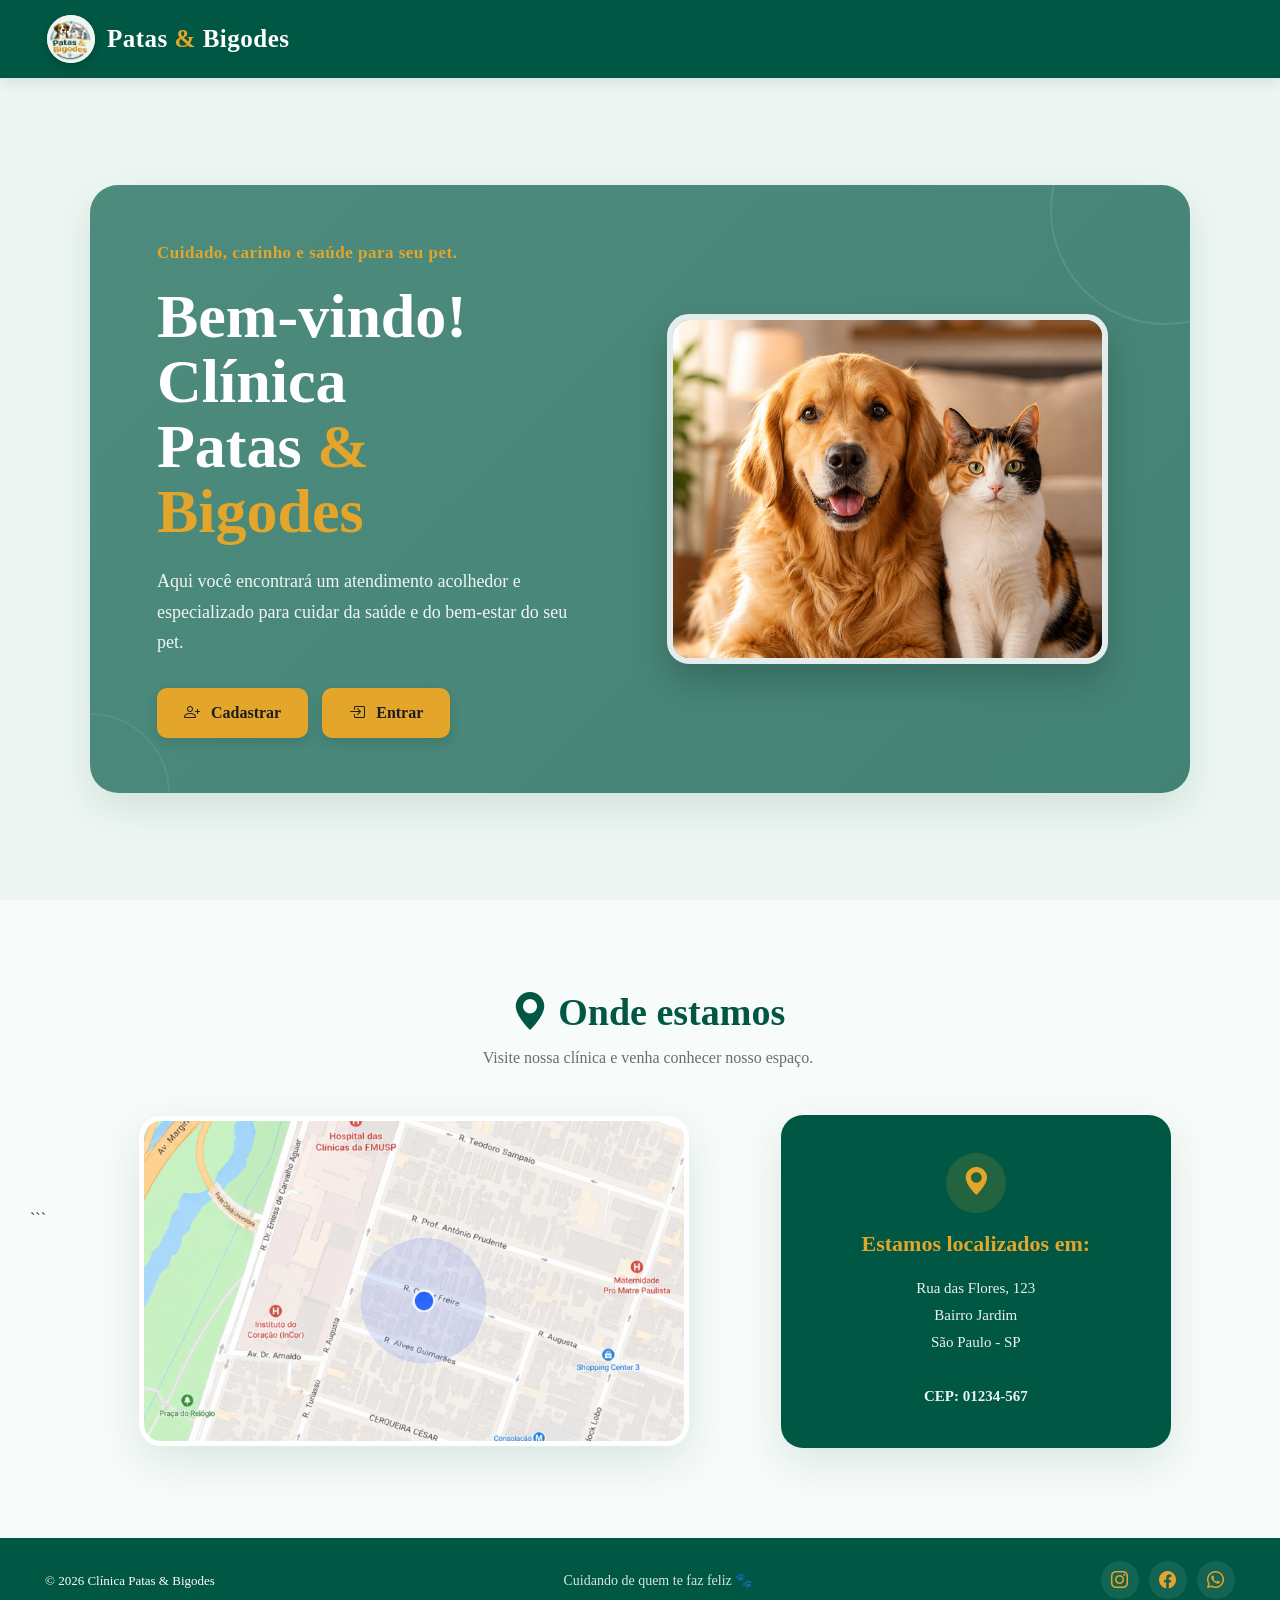
==== templates/index.html @ c42f15f4 "atualizacao" ====
<!DOCTYPE html>

<html lang="pt-BR">

<head>

<meta charset="UTF-8">
<meta name="viewport" content="width=device-width, initial-scale=1.0">

<meta name="description" content="Clínica Veterinária Patas & Bigodes">
<meta name="author" content="Nycole">
<meta name="keywords" content="veterinária, animais, pet, clínica veterinária">

<title>Clínica Patas & Bigodes</title>

<!-- Bootstrap -->
<link href="https://cdn.jsdelivr.net/npm/bootstrap@5.3.8/dist/css/bootstrap.min.css" rel="stylesheet">

<!-- Bootstrap Icons -->
<link rel="stylesheet"
      href="https://cdn.jsdelivr.net/npm/bootstrap-icons@1.13.1/font/bootstrap-icons.min.css">

<!-- Favicon -->
<link rel="icon" type="image/png" href="../static/img/favicon.png">

<style>

    :root {
        --verde-escuro: #005744;
        --verde: #4d8b7d;
        --verde-claro: #edf6f2;
        --verde-muito-claro: #f7fbf9;
        --amarelo: #e4a52b;
        --amarelo-hover: #c98d18;
        --branco: #ffffff;
        --texto: #26332f;
        --sombra: 0 15px 40px rgba(0, 87, 68, 0.12);
    }

    * {
        box-sizing: border-box;
    }

    html {
        scroll-behavior: smooth;
    }

    body {
        margin: 0;
        background-color: var(--verde-claro);
        color: var(--texto);
        font-family: Georgia, 'Times New Roman', serif;
    }


    /* =========================
       CABEÇALHO
    ========================= */

    header {
        background-color: var(--verde-escuro);
        height: 78px;
        box-shadow: 0 4px 15px rgba(0, 0, 0, 0.10);
        position: relative;
        z-index: 10;
    }

    .navbar {
        height: 100%;
        padding: 0 35px;
    }

    .navbar-brand {
        display: flex;
        align-items: center;
        gap: 12px;
        color: white;
        text-decoration: none;
        transition: 0.3s;
    }

    .navbar-brand:hover {
        color: white;
        transform: translateY(-1px);
    }

    .logo {
        width: 48px;
        height: 48px;
        background-color: white;
        border-radius: 50%;
        display: flex;
        align-items: center;
        justify-content: center;
        overflow: hidden;
        box-shadow: 0 4px 10px rgba(0, 0, 0, 0.15);
    }

    .logo img {
        width: 100%;
        height: 100%;
        object-fit: contain;
        border-radius: 50%;
    }

    .nome-logo {
        font-size: 25px;
        font-weight: bold;
        letter-spacing: 0.5px;
    }

    .nome-logo span {
        color: var(--amarelo);
    }


    /* =========================
       ÁREA PRINCIPAL
    ========================= */

    main {
        background-color: var(--verde-claro);
    }


    /* =========================
       SEÇÃO INICIAL
    ========================= */

    .inicio {
        min-height: calc(100vh - 78px);
        display: flex;
        align-items: center;
        justify-content: center;
        padding: 60px 30px;
    }

    .card-clinica {
        position: relative;
        overflow: hidden;
        background: linear-gradient(
            135deg,
            #4d8b7d 0%,
            #438375 100%
        );
        border: none;
        border-radius: 28px;
        width: 100%;
        max-width: 1100px;
        padding: 55px;
        color: white;
        box-shadow: var(--sombra);
    }

    /* detalhe decorativo */

    .card-clinica::before {
        content: "";
        position: absolute;
        width: 230px;
        height: 230px;
        border: 2px solid rgba(255, 255, 255, 0.10);
        border-radius: 50%;
        right: -90px;
        top: -90px;
    }

    .card-clinica::after {
        content: "";
        position: absolute;
        width: 160px;
        height: 160px;
        border: 2px solid rgba(255, 255, 255, 0.08);
        border-radius: 50%;
        left: -80px;
        bottom: -80px;
    }

    .conteudo {
        position: relative;
        z-index: 2;
        padding-right: 35px;
    }

    .tagline {
        display: inline-block;
        color: var(--amarelo);
        font-size: 17px;
        font-weight: bold;
        margin-bottom: 18px;
        letter-spacing: 0.5px;
    }

    .titulo {
        font-size: clamp(40px, 5vw, 62px);
        font-weight: bold;
        line-height: 1.05;
        margin-bottom: 22px;
        color: white;
    }

    .titulo span {
        color: var(--amarelo);
    }

    .descricao {
        max-width: 480px;
        font-size: 18px;
        line-height: 1.7;
        margin-bottom: 30px;
        color: rgba(255, 255, 255, 0.92);
    }


    /* =========================
       BOTÕES
    ========================= */

    .botoes {
        display: flex;
        gap: 14px;
        flex-wrap: wrap;
    }

    .btn-clinica {
        background-color: var(--amarelo);
        border: 2px solid var(--amarelo);
        color: #1d1d1d;
        font-family: Georgia, 'Times New Roman', serif;
        font-weight: bold;
        font-size: 16px;
        padding: 11px 25px;
        border-radius: 10px;
        transition: all 0.3s ease;
        box-shadow: 0 5px 12px rgba(0, 0, 0, 0.10);
    }

    .btn-clinica:hover {
        background-color: var(--amarelo-hover);
        border-color: var(--amarelo-hover);
        color: white;
        transform: translateY(-3px);
        box-shadow: 0 8px 18px rgba(0, 0, 0, 0.18);
    }

    .btn-clinica i {
        margin-right: 7px;
    }


    /* =========================
       IMAGEM DOS ANIMAIS
    ========================= */

    .animais {
        position: relative;
        z-index: 2;
        display: flex;
        justify-content: center;
        align-items: center;
        padding: 15px;
    }

    .animais img {
        width: 100%;
        max-width: 470px;
        height: 350px;
        object-fit: cover;
        border-radius: 22px;
        box-shadow: 0 18px 35px rgba(0, 0, 0, 0.20);
        border: 6px solid rgba(255, 255, 255, 0.85);
    }


    /* =========================
       LOCALIZAÇÃO
    ========================= */

    .localizacao {
        min-height: 620px;
        padding: 90px 30px;
        display: flex;
        align-items: center;
        background-color: var(--verde-muito-claro);
    }

    .localizacao .container {
        max-width: 1100px;
    }

    .titulo-localizacao {
        text-align: center;
        margin-bottom: 45px;
    }

    .titulo-localizacao h2 {
        color: var(--verde-escuro);
        font-size: 38px;
        font-weight: bold;
        margin-bottom: 10px;
    }

    .titulo-localizacao p {
        color: #63716c;
        font-size: 16px;
        margin: 0;
    }

    .mapa-container {
        width: 100%;
        max-width: 550px;
        margin: auto;
    }

    .mapa {
        width: 100%;
        height: 330px;
        object-fit: cover;
        border-radius: 22px;
        display: block;
        box-shadow: var(--sombra);
        border: 5px solid white;
    }


    /* =========================
       ENDEREÇO
    ========================= */

    .endereco {
        background-color: var(--verde-escuro);
        color: white;
        border-radius: 22px;
        padding: 38px 30px;
        max-width: 390px;
        margin: auto;
        text-align: center;
        box-shadow: var(--sombra);
    }

    .icone-localizacao {
        width: 60px;
        height: 60px;
        margin: 0 auto 18px;
        background-color: rgba(228, 165, 43, 0.15);
        border-radius: 50%;
        display: flex;
        align-items: center;
        justify-content: center;
        color: var(--amarelo);
        font-size: 28px;
    }

    .endereco h3 {
        color: var(--amarelo);
        font-size: 22px;
        margin-bottom: 18px;
        font-weight: bold;
    }

    .endereco p {
        font-size: 15px;
        line-height: 1.8;
        margin: 0;
        color: rgba(255, 255, 255, 0.92);
    }


    /* =========================
       RODAPÉ
    ========================= */

    footer {
        background-color: var(--verde-escuro);
        color: white;
        min-height: 85px;
        display: flex;
        align-items: center;
        justify-content: space-between;
        gap: 20px;
        padding: 20px 45px;
        font-size: 13px;
    }

    .rodape-centro {
        text-align: center;
        color: rgba(255, 255, 255, 0.85);
        font-size: 14px;
    }

    .contatos {
        display: flex;
        gap: 10px;
    }

    .contatos a {
        width: 38px;
        height: 38px;
        border-radius: 50%;
        display: flex;
        align-items: center;
        justify-content: center;
        color: var(--amarelo);
        background-color: rgba(255, 255, 255, 0.08);
        text-decoration: none;
        font-size: 17px;
        transition: 0.3s;
    }

    .contatos a:hover {
        background-color: var(--amarelo);
        color: var(--verde-escuro);
        transform: translateY(-3px);
    }


    /* =========================
       RESPONSIVIDADE
    ========================= */

    @media (max-width: 991px) {

        .inicio {
            min-height: auto;
            padding: 45px 20px;
        }

        .card-clinica {
            padding: 45px 35px;
        }

        .conteudo {
            padding-right: 0;
            margin-bottom: 35px;
        }

        .titulo {
            font-size: 48px;
        }

        .animais img {
            max-width: 100%;
            height: 320px;
        }

    }


    @media (max-width: 768px) {

        header {
<<<<<<< HEAD
            height: 70px;
=======
            background-color: var(--verde-escuro);
            height: 80px;
>>>>>>> c93b42d5b05c933442135269c9aecee0e7fc99ad
        }

        .navbar {
            padding: 0 18px;
        }

        .logo {
            width: 42px;
            height: 42px;
        }

        .nome-logo {
            font-size: 21px;
        }

        .inicio {
            padding: 30px 15px;
        }

        .card-clinica {
            padding: 35px 22px;
            border-radius: 22px;
        }

        .conteudo {
            text-align: center;
        }

        .tagline {
            font-size: 15px;
        }

        .titulo {
            font-size: 40px;
        }

        .descricao {
            font-size: 16px;
            margin-left: auto;
            margin-right: auto;
        }

        .botoes {
            justify-content: center;
        }

        .animais {
            padding: 5px;
        }

        .animais img {
            height: 250px;
            border-width: 4px;
        }

        .localizacao {
            padding: 65px 20px;
        }

        .titulo-localizacao h2 {
            font-size: 30px;
        }

        .mapa {
            height: 260px;
        }

        .endereco {
            margin-top: 30px;
        }

        footer {
            flex-direction: column;
            text-align: center;
            padding: 25px 15px;
        }

    }

</style>

</head>

<body>

<!-- =========================
     CABEÇALHO
========================= -->

<header>

<nav class="navbar">

    <div class="container-fluid">

        <a class="navbar-brand" href="#inicio">

            <div class="logo">

                <img
                    src="../static/img/logo.png"
                    alt="Logo Patas & Bigodes">

            </div>

            <div class="nome-logo">

                Patas <span>&</span> Bigodes

            </div>

        </a>

    </div>

</nav>

</header>

<main>

<!-- =========================
     INÍCIO
========================= -->

<section class="inicio" id="inicio">

<div class="card-clinica">

    <div class="container-fluid">

        <div class="row align-items-center">


            <!-- CONTEÚDO -->

            <div class="col-lg-6 col-md-6">

                <div class="conteudo">

                    <p class="tagline">

                        Cuidado, carinho e saúde para seu pet.

                    </p>


                    <h1 class="titulo">

                        Bem-vindo!<br>
                        Clínica<br>
                        Patas <span>&amp;</span><br>
                        <span>Bigodes</span>

                    </h1>


                    <p class="descricao">

                        Aqui você encontrará um atendimento
                        acolhedor e especializado para cuidar
                        da saúde e do bem-estar do seu pet.

                    </p>


                    <div class="botoes">

                        <a href="cadastro.html" class="btn btn-clinica">

                            <i class="bi bi-person-plus"></i>

                            Cadastrar

                        </a>


                        <a href="login.html" class="btn btn-clinica">

                            <i class="bi bi-box-arrow-in-right"></i>

                            Entrar

                        </a>

                    </div>

                </div>

            </div>



            <!-- IMAGEM -->

            <div class="col-lg-6 col-md-6">

                <div class="animais">

                    <img
                        src="../static/img/caes_gatos.jpg"
                        alt="Cachorro e gato da Clínica Patas & Bigodes">

                </div>

            </div>


        </div>

    </div>

</div>

</section>

<!-- =========================
     LOCALIZAÇÃO
========================= -->

<section class="localizacao" id="contato">

```
<div class="container">


    <div class="titulo-localizacao">

        <h2>

            <i class="bi bi-geo-alt-fill"></i>

            Onde estamos

        </h2>

        <p>

            Visite nossa clínica e venha conhecer nosso espaço.

        </p>

    </div>



    <div class="row align-items-center g-5">


        <!-- MAPA -->

        <div class="col-md-7">

            <div class="mapa-container">

                <img
                    src="../static/img/mapa.png"
                    alt="Localização da Clínica Patas & Bigodes"
                    class="mapa">

            </div>

        </div>



        <!-- ENDEREÇO -->

        <div class="col-md-5">

            <div class="endereco">


                <div class="icone-localizacao">

                    <i class="bi bi-geo-alt-fill"></i>

                </div>


                <h3>

                    Estamos localizados em:

                </h3>


                <p>

                    Rua das Flores, 123
                    <br>

                    Bairro Jardim
                    <br>

                    São Paulo - SP

                    <br><br>

                    <strong>CEP: 01234-567</strong>

                </p>

            </div>

        </div>


    </div>

</div>

</section>

</main>

<!-- =========================
     RODAPÉ
========================= -->

<footer>

<div>

    © 2026 Clínica Patas & Bigodes

</div>


<div class="rodape-centro">

    Cuidando de quem te faz feliz 🐾

</div>


<div class="contatos">

    <a href="#" aria-label="Instagram">

        <i class="bi bi-instagram"></i>

    </a>


    <a href="#" aria-label="Facebook">

        <i class="bi bi-facebook"></i>

    </a>


    <a href="#" aria-label="WhatsApp">

        <i class="bi bi-whatsapp"></i>

    </a>

</div>

</footer>

<!-- Bootstrap JS -->

<script src="https://cdn.jsdelivr.net/npm/bootstrap@5.3.8/dist/js/bootstrap.bundle.min.js"></script>

</body>

</html>
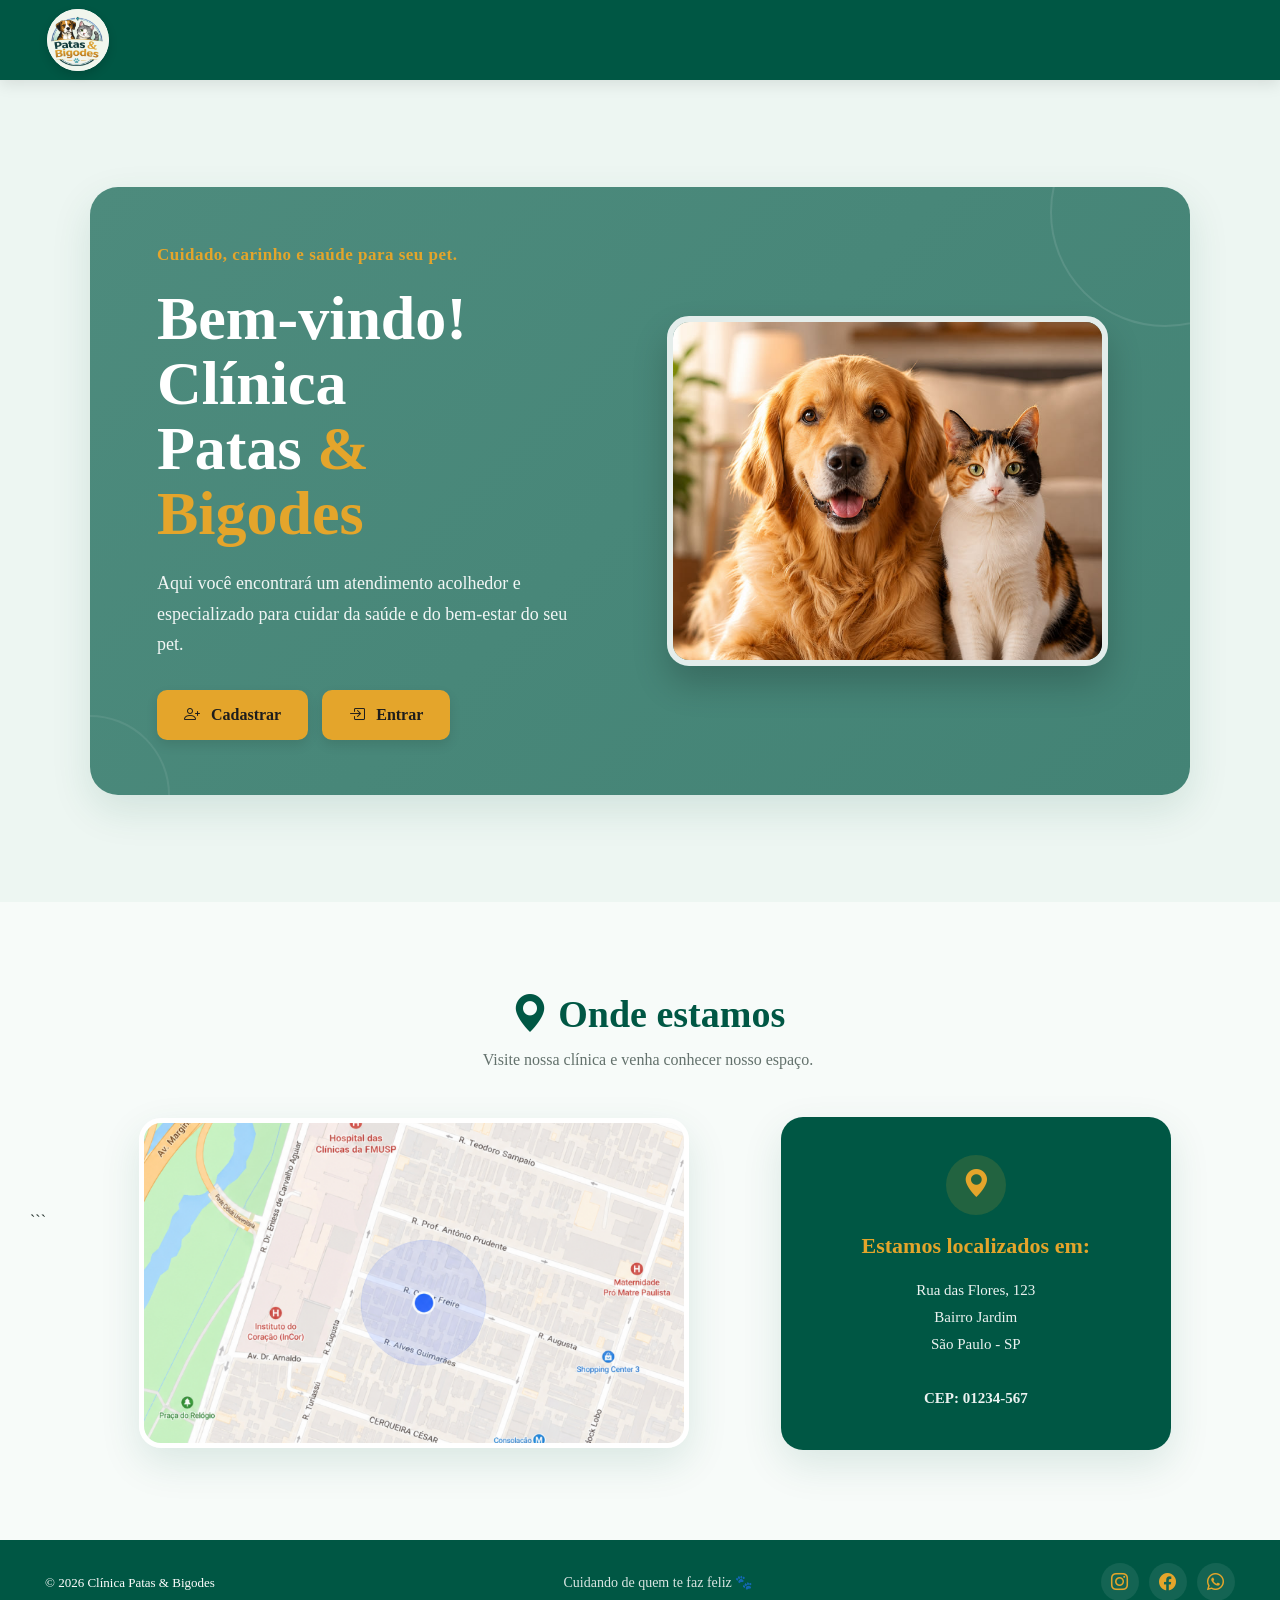
==== commit 357389ce: "logo" ====
--- a/templates/index.html
+++ b/templates/index.html
@@ -59,7 +59,7 @@
 
     header {
         background-color: var(--verde-escuro);
-        height: 78px;
+        height: 80px;
         box-shadow: 0 4px 15px rgba(0, 0, 0, 0.10);
         position: relative;
         z-index: 10;
@@ -85,8 +85,8 @@
     }
 
     .logo {
-        width: 48px;
-        height: 48px;
+        width: 62px;
+        height: 62px;
         background-color: white;
         border-radius: 50%;
         display: flex;
@@ -449,12 +449,8 @@
     @media (max-width: 768px) {
 
         header {
-<<<<<<< HEAD
-            height: 70px;
-=======
             background-color: var(--verde-escuro);
-            height: 80px;
->>>>>>> c93b42d5b05c933442135269c9aecee0e7fc99ad
+            height: 80px
         }
 
         .navbar {
@@ -550,7 +546,7 @@
 
     <div class="container-fluid">
 
-        <a class="navbar-brand" href="#inicio">
+       
 
             <div class="logo">
 
@@ -560,13 +556,7 @@
 
             </div>
 
-            <div class="nome-logo">
-
-                Patas <span>&</span> Bigodes
-
             </div>
-
-        </a>
 
     </div>
 
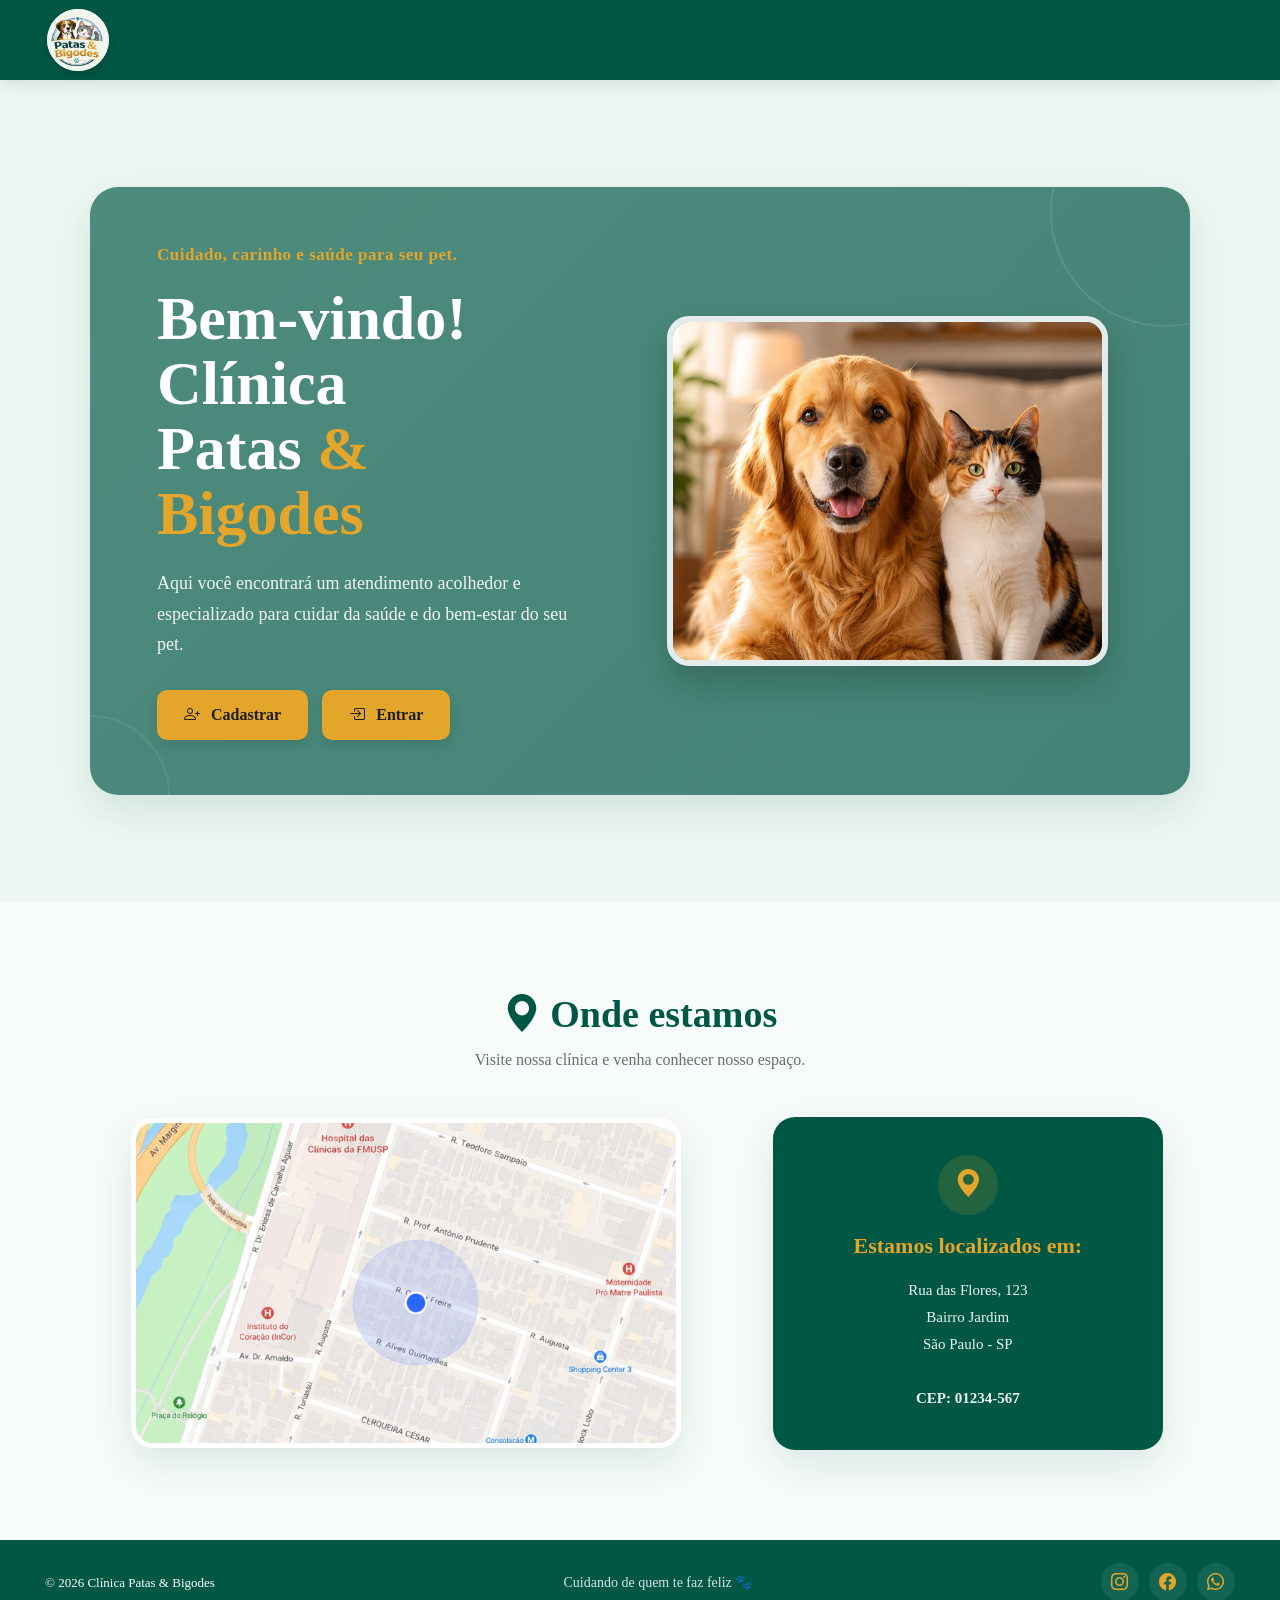
==== commit cbd9e25b: "login" ====
--- a/templates/index.html
+++ b/templates/index.html
@@ -451,6 +451,7 @@
         header {
             background-color: var(--verde-escuro);
             height: 80px
+
         }
 
         .navbar {
@@ -667,7 +668,6 @@
 
 <section class="localizacao" id="contato">
 
-```
 <div class="container">
 
 
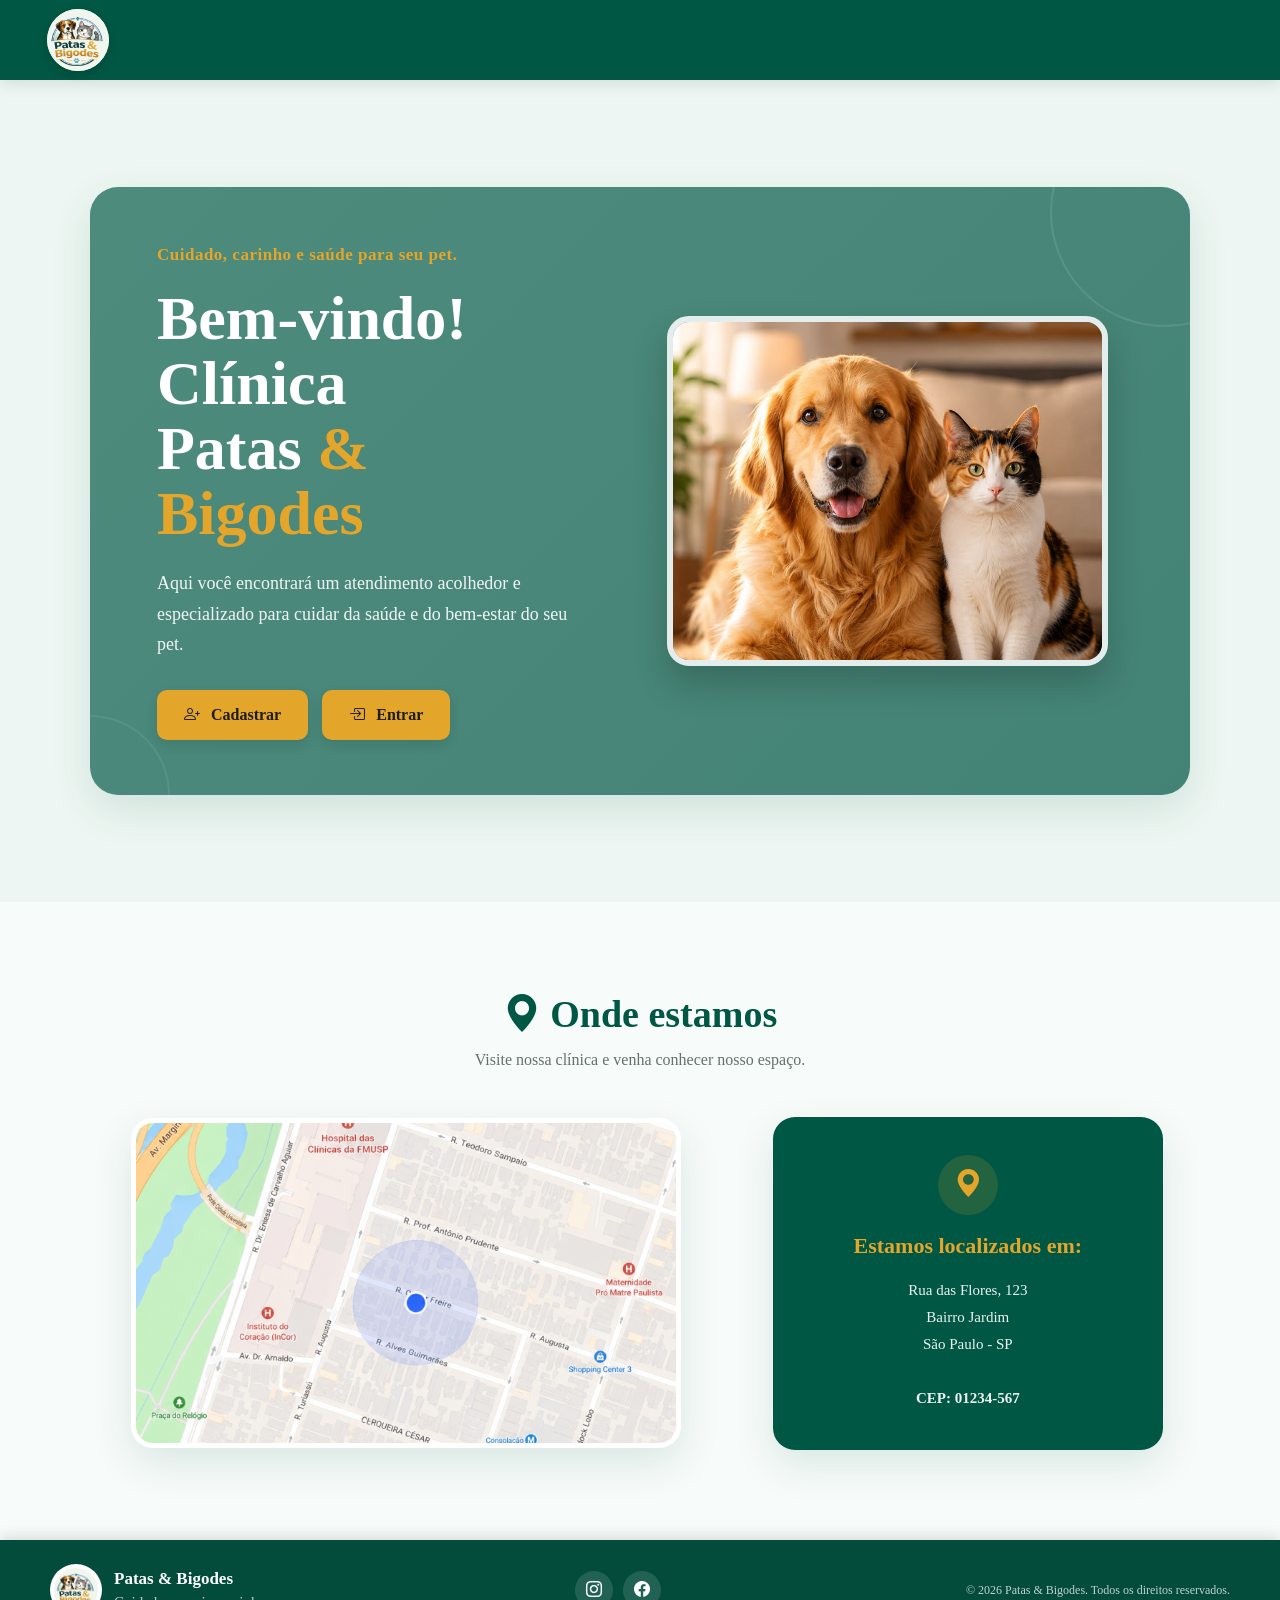
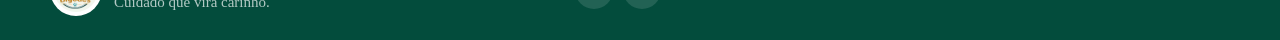
==== commit 095e0a0b: "arrumando" ====
--- a/templates/index.html
+++ b/templates/index.html
@@ -4,632 +4,729 @@
 
 <head>
 
-<meta charset="UTF-8">
-<meta name="viewport" content="width=device-width, initial-scale=1.0">
-
-<meta name="description" content="Clínica Veterinária Patas & Bigodes">
-<meta name="author" content="Nycole">
-<meta name="keywords" content="veterinária, animais, pet, clínica veterinária">
-
-<title>Clínica Patas & Bigodes</title>
-
-<!-- Bootstrap -->
-<link href="https://cdn.jsdelivr.net/npm/bootstrap@5.3.8/dist/css/bootstrap.min.css" rel="stylesheet">
-
-<!-- Bootstrap Icons -->
-<link rel="stylesheet"
-      href="https://cdn.jsdelivr.net/npm/bootstrap-icons@1.13.1/font/bootstrap-icons.min.css">
-
-<!-- Favicon -->
-<link rel="icon" type="image/png" href="../static/img/favicon.png">
-
-<style>
-
-    :root {
-        --verde-escuro: #005744;
-        --verde: #4d8b7d;
-        --verde-claro: #edf6f2;
-        --verde-muito-claro: #f7fbf9;
-        --amarelo: #e4a52b;
-        --amarelo-hover: #c98d18;
-        --branco: #ffffff;
-        --texto: #26332f;
-        --sombra: 0 15px 40px rgba(0, 87, 68, 0.12);
-    }
-
-    * {
-        box-sizing: border-box;
-    }
-
-    html {
-        scroll-behavior: smooth;
-    }
-
-    body {
-        margin: 0;
-        background-color: var(--verde-claro);
-        color: var(--texto);
-        font-family: Georgia, 'Times New Roman', serif;
-    }
-
-
-    /* =========================
+    <meta charset="UTF-8">
+    <meta name="viewport" content="width=device-width, initial-scale=1.0">
+
+    <meta name="description" content="Clínica Veterinária Patas & Bigodes">
+    <meta name="author" content="Nycole">
+    <meta name="keywords" content="veterinária, animais, pet, clínica veterinária">
+
+    <title>Clínica Patas & Bigodes</title>
+
+    <!-- Bootstrap -->
+    <link href="https://cdn.jsdelivr.net/npm/bootstrap@5.3.8/dist/css/bootstrap.min.css" rel="stylesheet">
+
+    <!-- Bootstrap Icons -->
+    <link rel="stylesheet" href="https://cdn.jsdelivr.net/npm/bootstrap-icons@1.13.1/font/bootstrap-icons.min.css">
+
+    <!-- Favicon -->
+    <link rel="icon" type="image/png" href="../static/img/favicon.png">
+
+    <style>
+        :root {
+            --verde-escuro: #005744;
+            --verde: #4d8b7d;
+            --verde-claro: #edf6f2;
+            --verde-muito-claro: #f7fbf9;
+            --amarelo: #e4a52b;
+            --amarelo-hover: #c98d18;
+            --branco: #ffffff;
+            --texto: #26332f;
+            --sombra: 0 15px 40px rgba(0, 87, 68, 0.12);
+        }
+
+        * {
+            box-sizing: border-box;
+        }
+
+        html {
+            scroll-behavior: smooth;
+        }
+
+        body {
+            margin: 0;
+            background-color: var(--verde-claro);
+            color: var(--texto);
+            font-family: Georgia, 'Times New Roman', serif;
+        }
+
+
+        /* =========================
        CABEÇALHO
     ========================= */
 
-    header {
-        background-color: var(--verde-escuro);
-        height: 80px;
-        box-shadow: 0 4px 15px rgba(0, 0, 0, 0.10);
-        position: relative;
-        z-index: 10;
-    }
-
-    .navbar {
-        height: 100%;
-        padding: 0 35px;
-    }
-
-    .navbar-brand {
-        display: flex;
-        align-items: center;
-        gap: 12px;
-        color: white;
-        text-decoration: none;
-        transition: 0.3s;
-    }
-
-    .navbar-brand:hover {
-        color: white;
-        transform: translateY(-1px);
-    }
-
-    .logo {
-        width: 62px;
-        height: 62px;
-        background-color: white;
-        border-radius: 50%;
-        display: flex;
-        align-items: center;
-        justify-content: center;
-        overflow: hidden;
-        box-shadow: 0 4px 10px rgba(0, 0, 0, 0.15);
-    }
-
-    .logo img {
-        width: 100%;
-        height: 100%;
-        object-fit: contain;
-        border-radius: 50%;
-    }
-
-    .nome-logo {
-        font-size: 25px;
-        font-weight: bold;
-        letter-spacing: 0.5px;
-    }
-
-    .nome-logo span {
-        color: var(--amarelo);
-    }
-
-
-    /* =========================
+        header {
+            background-color: var(--verde-escuro);
+            height: 80px;
+            box-shadow: 0 4px 15px rgba(0, 0, 0, 0.10);
+            position: relative;
+            z-index: 10;
+        }
+
+        .navbar {
+            height: 100%;
+            padding: 0 35px;
+        }
+
+        .navbar-brand {
+            display: flex;
+            align-items: center;
+            gap: 12px;
+            color: white;
+            text-decoration: none;
+            transition: 0.3s;
+        }
+
+        .navbar-brand:hover {
+            color: white;
+            transform: translateY(-1px);
+        }
+
+        .logo {
+            width: 62px;
+            height: 62px;
+            background-color: white;
+            border-radius: 50%;
+            display: flex;
+            align-items: center;
+            justify-content: center;
+            overflow: hidden;
+            box-shadow: 0 4px 10px rgba(0, 0, 0, 0.15);
+        }
+
+        .logo img {
+            width: 100%;
+            height: 100%;
+            object-fit: contain;
+            border-radius: 50%;
+        }
+
+        .nome-logo {
+            font-size: 25px;
+            font-weight: bold;
+            letter-spacing: 0.5px;
+        }
+
+        .nome-logo span {
+            color: var(--amarelo);
+        }
+
+
+        /* =========================
        ÁREA PRINCIPAL
     ========================= */
 
-    main {
-        background-color: var(--verde-claro);
-    }
-
-
-    /* =========================
+        main {
+            background-color: var(--verde-claro);
+        }
+
+
+        /* =========================
        SEÇÃO INICIAL
     ========================= */
 
-    .inicio {
-        min-height: calc(100vh - 78px);
-        display: flex;
-        align-items: center;
-        justify-content: center;
-        padding: 60px 30px;
-    }
-
-    .card-clinica {
-        position: relative;
-        overflow: hidden;
-        background: linear-gradient(
-            135deg,
-            #4d8b7d 0%,
-            #438375 100%
-        );
-        border: none;
-        border-radius: 28px;
-        width: 100%;
-        max-width: 1100px;
-        padding: 55px;
-        color: white;
-        box-shadow: var(--sombra);
-    }
-
-    /* detalhe decorativo */
-
-    .card-clinica::before {
-        content: "";
-        position: absolute;
-        width: 230px;
-        height: 230px;
-        border: 2px solid rgba(255, 255, 255, 0.10);
-        border-radius: 50%;
-        right: -90px;
-        top: -90px;
-    }
-
-    .card-clinica::after {
-        content: "";
-        position: absolute;
-        width: 160px;
-        height: 160px;
-        border: 2px solid rgba(255, 255, 255, 0.08);
-        border-radius: 50%;
-        left: -80px;
-        bottom: -80px;
-    }
-
-    .conteudo {
-        position: relative;
-        z-index: 2;
-        padding-right: 35px;
-    }
-
-    .tagline {
-        display: inline-block;
-        color: var(--amarelo);
-        font-size: 17px;
-        font-weight: bold;
-        margin-bottom: 18px;
-        letter-spacing: 0.5px;
-    }
-
-    .titulo {
-        font-size: clamp(40px, 5vw, 62px);
-        font-weight: bold;
-        line-height: 1.05;
-        margin-bottom: 22px;
-        color: white;
-    }
-
-    .titulo span {
-        color: var(--amarelo);
-    }
-
-    .descricao {
-        max-width: 480px;
-        font-size: 18px;
-        line-height: 1.7;
-        margin-bottom: 30px;
-        color: rgba(255, 255, 255, 0.92);
-    }
-
-
-    /* =========================
+        .inicio {
+            min-height: calc(100vh - 78px);
+            display: flex;
+            align-items: center;
+            justify-content: center;
+            padding: 60px 30px;
+        }
+
+        .card-clinica {
+            position: relative;
+            overflow: hidden;
+            background: linear-gradient(135deg,
+                    #4d8b7d 0%,
+                    #438375 100%);
+            border: none;
+            border-radius: 28px;
+            width: 100%;
+            max-width: 1100px;
+            padding: 55px;
+            color: white;
+            box-shadow: var(--sombra);
+        }
+
+        /* detalhe decorativo */
+
+        .card-clinica::before {
+            content: "";
+            position: absolute;
+            width: 230px;
+            height: 230px;
+            border: 2px solid rgba(255, 255, 255, 0.10);
+            border-radius: 50%;
+            right: -90px;
+            top: -90px;
+        }
+
+        .card-clinica::after {
+            content: "";
+            position: absolute;
+            width: 160px;
+            height: 160px;
+            border: 2px solid rgba(255, 255, 255, 0.08);
+            border-radius: 50%;
+            left: -80px;
+            bottom: -80px;
+        }
+
+        .conteudo {
+            position: relative;
+            z-index: 2;
+            padding-right: 35px;
+        }
+
+        .tagline {
+            display: inline-block;
+            color: var(--amarelo);
+            font-size: 17px;
+            font-weight: bold;
+            margin-bottom: 18px;
+            letter-spacing: 0.5px;
+        }
+
+        .titulo {
+            font-size: clamp(40px, 5vw, 62px);
+            font-weight: bold;
+            line-height: 1.05;
+            margin-bottom: 22px;
+            color: white;
+        }
+
+        .titulo span {
+            color: var(--amarelo);
+        }
+
+        .descricao {
+            max-width: 480px;
+            font-size: 18px;
+            line-height: 1.7;
+            margin-bottom: 30px;
+            color: rgba(255, 255, 255, 0.92);
+        }
+
+
+        /* =========================
        BOTÕES
     ========================= */
 
-    .botoes {
-        display: flex;
-        gap: 14px;
-        flex-wrap: wrap;
-    }
-
-    .btn-clinica {
-        background-color: var(--amarelo);
-        border: 2px solid var(--amarelo);
-        color: #1d1d1d;
-        font-family: Georgia, 'Times New Roman', serif;
-        font-weight: bold;
-        font-size: 16px;
-        padding: 11px 25px;
-        border-radius: 10px;
-        transition: all 0.3s ease;
-        box-shadow: 0 5px 12px rgba(0, 0, 0, 0.10);
-    }
-
-    .btn-clinica:hover {
-        background-color: var(--amarelo-hover);
-        border-color: var(--amarelo-hover);
-        color: white;
-        transform: translateY(-3px);
-        box-shadow: 0 8px 18px rgba(0, 0, 0, 0.18);
-    }
-
-    .btn-clinica i {
-        margin-right: 7px;
-    }
-
-
-    /* =========================
+        .botoes {
+            display: flex;
+            gap: 14px;
+            flex-wrap: wrap;
+        }
+
+        .btn-clinica {
+            background-color: var(--amarelo);
+            border: 2px solid var(--amarelo);
+            color: #1d1d1d;
+            font-family: Georgia, 'Times New Roman', serif;
+            font-weight: bold;
+            font-size: 16px;
+            padding: 11px 25px;
+            border-radius: 10px;
+            transition: all 0.3s ease;
+            box-shadow: 0 5px 12px rgba(0, 0, 0, 0.10);
+        }
+
+        .btn-clinica:hover {
+            background-color: var(--amarelo-hover);
+            border-color: var(--amarelo-hover);
+            color: white;
+            transform: translateY(-3px);
+            box-shadow: 0 8px 18px rgba(0, 0, 0, 0.18);
+        }
+
+        .btn-clinica i {
+            margin-right: 7px;
+        }
+
+
+        /* =========================
        IMAGEM DOS ANIMAIS
     ========================= */
 
-    .animais {
-        position: relative;
-        z-index: 2;
-        display: flex;
-        justify-content: center;
-        align-items: center;
-        padding: 15px;
-    }
-
-    .animais img {
-        width: 100%;
-        max-width: 470px;
-        height: 350px;
-        object-fit: cover;
-        border-radius: 22px;
-        box-shadow: 0 18px 35px rgba(0, 0, 0, 0.20);
-        border: 6px solid rgba(255, 255, 255, 0.85);
-    }
-
-
-    /* =========================
+        .animais {
+            position: relative;
+            z-index: 2;
+            display: flex;
+            justify-content: center;
+            align-items: center;
+            padding: 15px;
+        }
+
+        .animais img {
+            width: 100%;
+            max-width: 470px;
+            height: 350px;
+            object-fit: cover;
+            border-radius: 22px;
+            box-shadow: 0 18px 35px rgba(0, 0, 0, 0.20);
+            border: 6px solid rgba(255, 255, 255, 0.85);
+        }
+
+
+        /* =========================
        LOCALIZAÇÃO
     ========================= */
 
-    .localizacao {
-        min-height: 620px;
-        padding: 90px 30px;
-        display: flex;
-        align-items: center;
-        background-color: var(--verde-muito-claro);
-    }
-
-    .localizacao .container {
-        max-width: 1100px;
-    }
-
-    .titulo-localizacao {
-        text-align: center;
-        margin-bottom: 45px;
-    }
-
-    .titulo-localizacao h2 {
-        color: var(--verde-escuro);
-        font-size: 38px;
-        font-weight: bold;
-        margin-bottom: 10px;
-    }
-
-    .titulo-localizacao p {
-        color: #63716c;
-        font-size: 16px;
-        margin: 0;
-    }
-
-    .mapa-container {
-        width: 100%;
-        max-width: 550px;
-        margin: auto;
-    }
-
-    .mapa {
-        width: 100%;
-        height: 330px;
-        object-fit: cover;
-        border-radius: 22px;
-        display: block;
-        box-shadow: var(--sombra);
-        border: 5px solid white;
-    }
-
-
-    /* =========================
+        .localizacao {
+            min-height: 620px;
+            padding: 90px 30px;
+            display: flex;
+            align-items: center;
+            background-color: var(--verde-muito-claro);
+        }
+
+        .localizacao .container {
+            max-width: 1100px;
+        }
+
+        .titulo-localizacao {
+            text-align: center;
+            margin-bottom: 45px;
+        }
+
+        .titulo-localizacao h2 {
+            color: var(--verde-escuro);
+            font-size: 38px;
+            font-weight: bold;
+            margin-bottom: 10px;
+        }
+
+        .titulo-localizacao p {
+            color: #63716c;
+            font-size: 16px;
+            margin: 0;
+        }
+
+        .mapa-container {
+            width: 100%;
+            max-width: 550px;
+            margin: auto;
+        }
+
+        .mapa {
+            width: 100%;
+            height: 330px;
+            object-fit: cover;
+            border-radius: 22px;
+            display: block;
+            box-shadow: var(--sombra);
+            border: 5px solid white;
+        }
+
+
+        /* =========================
        ENDEREÇO
     ========================= */
 
-    .endereco {
-        background-color: var(--verde-escuro);
-        color: white;
-        border-radius: 22px;
-        padding: 38px 30px;
-        max-width: 390px;
-        margin: auto;
-        text-align: center;
-        box-shadow: var(--sombra);
-    }
-
-    .icone-localizacao {
-        width: 60px;
-        height: 60px;
-        margin: 0 auto 18px;
-        background-color: rgba(228, 165, 43, 0.15);
-        border-radius: 50%;
-        display: flex;
-        align-items: center;
-        justify-content: center;
-        color: var(--amarelo);
-        font-size: 28px;
-    }
-
-    .endereco h3 {
-        color: var(--amarelo);
-        font-size: 22px;
-        margin-bottom: 18px;
-        font-weight: bold;
-    }
-
-    .endereco p {
-        font-size: 15px;
-        line-height: 1.8;
-        margin: 0;
-        color: rgba(255, 255, 255, 0.92);
-    }
-
-
-    /* =========================
+        .endereco {
+            background-color: var(--verde-escuro);
+            color: white;
+            border-radius: 22px;
+            padding: 38px 30px;
+            max-width: 390px;
+            margin: auto;
+            text-align: center;
+            box-shadow: var(--sombra);
+        }
+
+        .icone-localizacao {
+            width: 60px;
+            height: 60px;
+            margin: 0 auto 18px;
+            background-color: rgba(228, 165, 43, 0.15);
+            border-radius: 50%;
+            display: flex;
+            align-items: center;
+            justify-content: center;
+            color: var(--amarelo);
+            font-size: 28px;
+        }
+
+        .endereco h3 {
+            color: var(--amarelo);
+            font-size: 22px;
+            margin-bottom: 18px;
+            font-weight: bold;
+        }
+
+        .endereco p {
+            font-size: 15px;
+            line-height: 1.8;
+            margin: 0;
+            color: rgba(255, 255, 255, 0.92);
+        }
+
+
+        /* =========================
        RODAPÉ
     ========================= */
 
-    footer {
-        background-color: var(--verde-escuro);
-        color: white;
-        min-height: 85px;
-        display: flex;
-        align-items: center;
-        justify-content: space-between;
-        gap: 20px;
-        padding: 20px 45px;
-        font-size: 13px;
-    }
-
-    .rodape-centro {
-        text-align: center;
-        color: rgba(255, 255, 255, 0.85);
-        font-size: 14px;
-    }
-
-    .contatos {
-        display: flex;
-        gap: 10px;
-    }
-
-    .contatos a {
-        width: 38px;
-        height: 38px;
-        border-radius: 50%;
-        display: flex;
-        align-items: center;
-        justify-content: center;
-        color: var(--amarelo);
-        background-color: rgba(255, 255, 255, 0.08);
-        text-decoration: none;
-        font-size: 17px;
-        transition: 0.3s;
-    }
-
-    .contatos a:hover {
-        background-color: var(--amarelo);
-        color: var(--verde-escuro);
-        transform: translateY(-3px);
-    }
-
-
-    /* =========================
+        footer {
+
+            background-color: #034C3C;
+
+            color: white;
+
+            box-shadow:
+                0 -4px 12px rgba(0, 0, 0, 0.12);
+
+        }
+
+        .footer-content {
+
+            width: min(1180px, 94%);
+
+            min-height: 100px;
+
+            margin: 0 auto;
+
+            padding: 20px 0;
+
+            display: flex;
+
+            align-items: center;
+
+            justify-content: space-between;
+
+            gap: 20px;
+
+        }
+
+        .footer-logo {
+
+            display: flex;
+
+            align-items: center;
+
+            gap: 12px;
+
+        }
+
+        .footer-logo img {
+
+            width: 52px;
+            height: 52px;
+
+            padding: 4px;
+
+            border-radius: 50%;
+
+            background-color: white;
+
+            object-fit: contain;
+
+
+        }
+
+        .footer-logo strong {
+
+            display: block;
+
+            font-size: 17px;
+
+        }
+
+        .footer-logo span {
+
+            display: block;
+
+            color: rgba(255, 255, 255, 0.7);
+
+            font-size: 15px;
+
+        }
+
+        .footer-social {
+
+            display: flex;
+
+            gap: 10px;
+
+        }
+
+        .footer-social a {
+
+            width: 38px;
+            height: 38px;
+
+            display: flex;
+
+            align-items: center;
+
+            justify-content: center;
+
+            border-radius: 50%;
+
+            background-color: rgba(255, 255, 255, 0.12);
+
+            color: white;
+
+            text-decoration: none;
+
+            transition: 0.3s;
+
+        }
+
+        .footer-social a:hover {
+
+            background-color: white;
+
+            color: #3E7CB1;
+
+            transform: translateY(-2px);
+
+        }
+
+        .footer-content>p {
+
+            margin: 0;
+
+            color: rgba(255, 255, 255, 0.75);
+
+            font-size: 12px;
+
+        }
+
+
+        /* =========================
        RESPONSIVIDADE
     ========================= */
 
-    @media (max-width: 991px) {
-
-        .inicio {
-            min-height: auto;
-            padding: 45px 20px;
-        }
-
-        .card-clinica {
-            padding: 45px 35px;
-        }
-
-        .conteudo {
-            padding-right: 0;
-            margin-bottom: 35px;
-        }
-
-        .titulo {
-            font-size: 48px;
-        }
-
-        .animais img {
-            max-width: 100%;
-            height: 320px;
-        }
-
-    }
-
-
-    @media (max-width: 768px) {
-
-        header {
-            background-color: var(--verde-escuro);
-            height: 80px
-
-        }
-
-        .navbar {
-            padding: 0 18px;
-        }
-
-        .logo {
-            width: 42px;
-            height: 42px;
-        }
-
-        .nome-logo {
-            font-size: 21px;
-        }
-
-        .inicio {
-            padding: 30px 15px;
-        }
-
-        .card-clinica {
-            padding: 35px 22px;
-            border-radius: 22px;
-        }
-
-        .conteudo {
-            text-align: center;
-        }
-
-        .tagline {
-            font-size: 15px;
-        }
-
-        .titulo {
-            font-size: 40px;
-        }
-
-        .descricao {
-            font-size: 16px;
-            margin-left: auto;
-            margin-right: auto;
-        }
-
-        .botoes {
-            justify-content: center;
-        }
-
-        .animais {
-            padding: 5px;
-        }
-
-        .animais img {
-            height: 250px;
-            border-width: 4px;
-        }
-
-        .localizacao {
-            padding: 65px 20px;
-        }
-
-        .titulo-localizacao h2 {
-            font-size: 30px;
-        }
-
-        .mapa {
-            height: 260px;
-        }
-
-        .endereco {
-            margin-top: 30px;
-        }
-
-        footer {
-            flex-direction: column;
-            text-align: center;
-            padding: 25px 15px;
-        }
-
-    }
-
-</style>
+        @media (max-width: 991px) {
+
+            .inicio {
+                min-height: auto;
+                padding: 45px 20px;
+            }
+
+            .card-clinica {
+                padding: 45px 35px;
+            }
+
+            .conteudo {
+                padding-right: 0;
+                margin-bottom: 35px;
+            }
+
+            .titulo {
+                font-size: 48px;
+            }
+
+            .animais img {
+                max-width: 100%;
+                height: 320px;
+            }
+
+        }
+
+
+        @media (max-width: 768px) {
+
+            header {
+                background-color: var(--verde-escuro);
+                height: 80px
+            }
+
+            .navbar {
+                padding: 0 18px;
+            }
+
+            .logo {
+                width: 42px;
+                height: 42px;
+            }
+
+            .nome-logo {
+                font-size: 21px;
+            }
+
+            .inicio {
+                padding: 30px 15px;
+            }
+
+            .card-clinica {
+                padding: 35px 22px;
+                border-radius: 22px;
+            }
+
+            .conteudo {
+                text-align: center;
+            }
+
+            .tagline {
+                font-size: 15px;
+            }
+
+            .titulo {
+                font-size: 40px;
+            }
+
+            .descricao {
+                font-size: 16px;
+                margin-left: auto;
+                margin-right: auto;
+            }
+
+            .botoes {
+                justify-content: center;
+            }
+
+            .animais {
+                padding: 5px;
+            }
+
+            .animais img {
+                height: 250px;
+                border-width: 4px;
+            }
+
+            .localizacao {
+                padding: 65px 20px;
+            }
+
+            .titulo-localizacao h2 {
+                font-size: 30px;
+            }
+
+            .mapa {
+                height: 260px;
+            }
+
+            .endereco {
+                margin-top: 30px;
+            }
+
+            footer {
+                flex-direction: column;
+                text-align: center;
+                padding: 25px 15px;
+            }
+
+        }
+    </style>
 
 </head>
 
 <body>
 
-<!-- =========================
+    <!-- =========================
      CABEÇALHO
 ========================= -->
 
-<header>
-
-<nav class="navbar">
-
-    <div class="container-fluid">
-
-       
-
-            <div class="logo">
-
-                <img
-                    src="../static/img/logo.png"
-                    alt="Logo Patas & Bigodes">
+    <header>
+
+        <nav class="navbar">
+
+            <div class="container-fluid">
+
+
+
+                <div class="logo">
+
+                    <img src="../static/img/logo.png" alt="Logo Patas & Bigodes">
+
+                </div>
 
             </div>
 
             </div>
 
-    </div>
-
-</nav>
-
-</header>
-
-<main>
-
-<!-- =========================
+        </nav>
+
+    </header>
+
+    <main>
+
+        <!-- =========================
      INÍCIO
 ========================= -->
 
-<section class="inicio" id="inicio">
-
-<div class="card-clinica">
-
-    <div class="container-fluid">
-
-        <div class="row align-items-center">
-
-
-            <!-- CONTEÚDO -->
-
-            <div class="col-lg-6 col-md-6">
-
-                <div class="conteudo">
-
-                    <p class="tagline">
-
-                        Cuidado, carinho e saúde para seu pet.
-
-                    </p>
-
-
-                    <h1 class="titulo">
-
-                        Bem-vindo!<br>
-                        Clínica<br>
-                        Patas <span>&amp;</span><br>
-                        <span>Bigodes</span>
-
-                    </h1>
-
-
-                    <p class="descricao">
-
-                        Aqui você encontrará um atendimento
-                        acolhedor e especializado para cuidar
-                        da saúde e do bem-estar do seu pet.
-
-                    </p>
-
-
-                    <div class="botoes">
-
-                        <a href="cadastro.html" class="btn btn-clinica">
-
-                            <i class="bi bi-person-plus"></i>
-
-                            Cadastrar
-
-                        </a>
-
-
-                        <a href="login.html" class="btn btn-clinica">
-
-                            <i class="bi bi-box-arrow-in-right"></i>
-
-                            Entrar
-
-                        </a>
+        <section class="inicio" id="inicio">
+
+            <div class="card-clinica">
+
+                <div class="container-fluid">
+
+                    <div class="row align-items-center">
+
+
+                        <!-- CONTEÚDO -->
+
+                        <div class="col-lg-6 col-md-6">
+
+                            <div class="conteudo">
+
+                                <p class="tagline">
+
+                                    Cuidado, carinho e saúde para seu pet.
+
+                                </p>
+
+
+                                <h1 class="titulo">
+
+                                    Bem-vindo!<br>
+                                    Clínica<br>
+                                    Patas <span>&amp;</span><br>
+                                    <span>Bigodes</span>
+
+                                </h1>
+
+
+                                <p class="descricao">
+
+                                    Aqui você encontrará um atendimento
+                                    acolhedor e especializado para cuidar
+                                    da saúde e do bem-estar do seu pet.
+
+                                </p>
+
+
+                                <div class="botoes">
+
+                                    <a href="cadastro.html" class="btn btn-clinica">
+
+                                        <i class="bi bi-person-plus"></i>
+
+                                        Cadastrar
+
+                                    </a>
+
+
+                                    <a href="login.html" class="btn btn-clinica">
+
+                                        <i class="bi bi-box-arrow-in-right"></i>
+
+                                        Entrar
+
+                                    </a>
+
+                                </div>
+
+                            </div>
+
+                        </div>
+
+
+
+                        <!-- IMAGEM -->
+
+                        <div class="col-lg-6 col-md-6">
+
+                            <div class="animais">
+
+                                <img src="../static/img/caes_gatos.jpg"
+                                    alt="Cachorro e gato da Clínica Patas & Bigodes">
+
+                            </div>
+
+                        </div>
+
 
                     </div>
 
@@ -637,179 +734,157 @@
 
             </div>
 
-
-
-            <!-- IMAGEM -->
-
-            <div class="col-lg-6 col-md-6">
-
-                <div class="animais">
-
-                    <img
-                        src="../static/img/caes_gatos.jpg"
-                        alt="Cachorro e gato da Clínica Patas & Bigodes">
-
-                </div>
-
-            </div>
-
-
-        </div>
-
-    </div>
-
-</div>
-
-</section>
-
-<!-- =========================
+        </section>
+
+        <!-- =========================
      LOCALIZAÇÃO
 ========================= -->
 
-<section class="localizacao" id="contato">
-
-<div class="container">
-
-
-    <div class="titulo-localizacao">
-
-        <h2>
-
-            <i class="bi bi-geo-alt-fill"></i>
-
-            Onde estamos
-
-        </h2>
-
-        <p>
-
-            Visite nossa clínica e venha conhecer nosso espaço.
-
-        </p>
-
-    </div>
-
-
-
-    <div class="row align-items-center g-5">
-
-
-        <!-- MAPA -->
-
-        <div class="col-md-7">
-
-            <div class="mapa-container">
-
-                <img
-                    src="../static/img/mapa.png"
-                    alt="Localização da Clínica Patas & Bigodes"
-                    class="mapa">
+        <section class="localizacao" id="contato">
+
+            <div class="container">
+
+
+                <div class="titulo-localizacao">
+
+                    <h2>
+
+                        <i class="bi bi-geo-alt-fill"></i>
+
+                        Onde estamos
+
+                    </h2>
+
+                    <p>
+
+                        Visite nossa clínica e venha conhecer nosso espaço.
+
+                    </p>
+
+                </div>
+
+
+
+                <div class="row align-items-center g-5">
+
+
+                    <!-- MAPA -->
+
+                    <div class="col-md-7">
+
+                        <div class="mapa-container">
+
+                            <img src="../static/img/mapa.png" alt="Localização da Clínica Patas & Bigodes" class="mapa">
+
+                        </div>
+
+                    </div>
+
+
+
+                    <!-- ENDEREÇO -->
+
+                    <div class="col-md-5">
+
+                        <div class="endereco">
+
+
+                            <div class="icone-localizacao">
+
+                                <i class="bi bi-geo-alt-fill"></i>
+
+                            </div>
+
+
+                            <h3>
+
+                                Estamos localizados em:
+
+                            </h3>
+
+
+                            <p>
+
+                                Rua das Flores, 123
+                                <br>
+
+                                Bairro Jardim
+                                <br>
+
+                                São Paulo - SP
+
+                                <br><br>
+
+                                <strong>CEP: 01234-567</strong>
+
+                            </p>
+
+                        </div>
+
+                    </div>
+
+
+                </div>
 
             </div>
 
-        </div>
-
-
-
-        <!-- ENDEREÇO -->
-
-        <div class="col-md-5">
-
-            <div class="endereco">
-
-
-                <div class="icone-localizacao">
-
-                    <i class="bi bi-geo-alt-fill"></i>
-
-                </div>
-
-
-                <h3>
-
-                    Estamos localizados em:
-
-                </h3>
-
-
-                <p>
-
-                    Rua das Flores, 123
-                    <br>
-
-                    Bairro Jardim
-                    <br>
-
-                    São Paulo - SP
-
-                    <br><br>
-
-                    <strong>CEP: 01234-567</strong>
-
-                </p>
-
-            </div>
-
-        </div>
-
-
-    </div>
-
-</div>
-
-</section>
-
-</main>
-
-<!-- =========================
+        </section>
+
+    </main>
+
+    <!-- =========================
      RODAPÉ
 ========================= -->
 
-<footer>
-
-<div>
-
-    © 2026 Clínica Patas & Bigodes
-
-</div>
-
-
-<div class="rodape-centro">
-
-    Cuidando de quem te faz feliz 🐾
-
-</div>
-
-
-<div class="contatos">
-
-    <a href="#" aria-label="Instagram">
-
-        <i class="bi bi-instagram"></i>
-
-    </a>
-
-
-    <a href="#" aria-label="Facebook">
-
-        <i class="bi bi-facebook"></i>
-
-    </a>
-
-
-    <a href="#" aria-label="WhatsApp">
-
-        <i class="bi bi-whatsapp"></i>
-
-    </a>
-
-</div>
-
-</footer>
-
-<!-- Bootstrap JS -->
-
-<script src="https://cdn.jsdelivr.net/npm/bootstrap@5.3.8/dist/js/bootstrap.bundle.min.js"></script>
+    <footer>
+
+        <div class="footer-content">
+
+            <div class="footer-logo">
+
+                <img src="../static/img/logo.png" alt="Patas & Bigodes">
+
+                <div>
+
+                    <strong>Patas & Bigodes</strong>
+
+                    <span>
+                        Cuidado que vira carinho.
+                    </span>
+
+                </div>
+
+            </div>
+
+
+            <div class="footer-social">
+
+                <a href="https://www.instagram.com/" target="_blank" aria-label="Instagram">
+
+                    <i class="bi bi-instagram"></i>
+
+                </a>
+
+                <a href="https://www.facebook.com/" target="_blank" aria-label="Facebook">
+
+                    <i class="bi bi-facebook"></i>
+
+                </a>
+
+            </div>
+
+
+            <p>
+                © 2026 Patas & Bigodes. Todos os direitos reservados.
+            </p>
+
+        </div>
+
+    </footer>
+
+    <!-- Bootstrap JS -->
+
+    <script src="https://cdn.jsdelivr.net/npm/bootstrap@5.3.8/dist/js/bootstrap.bundle.min.js"></script>
 
 </body>
 
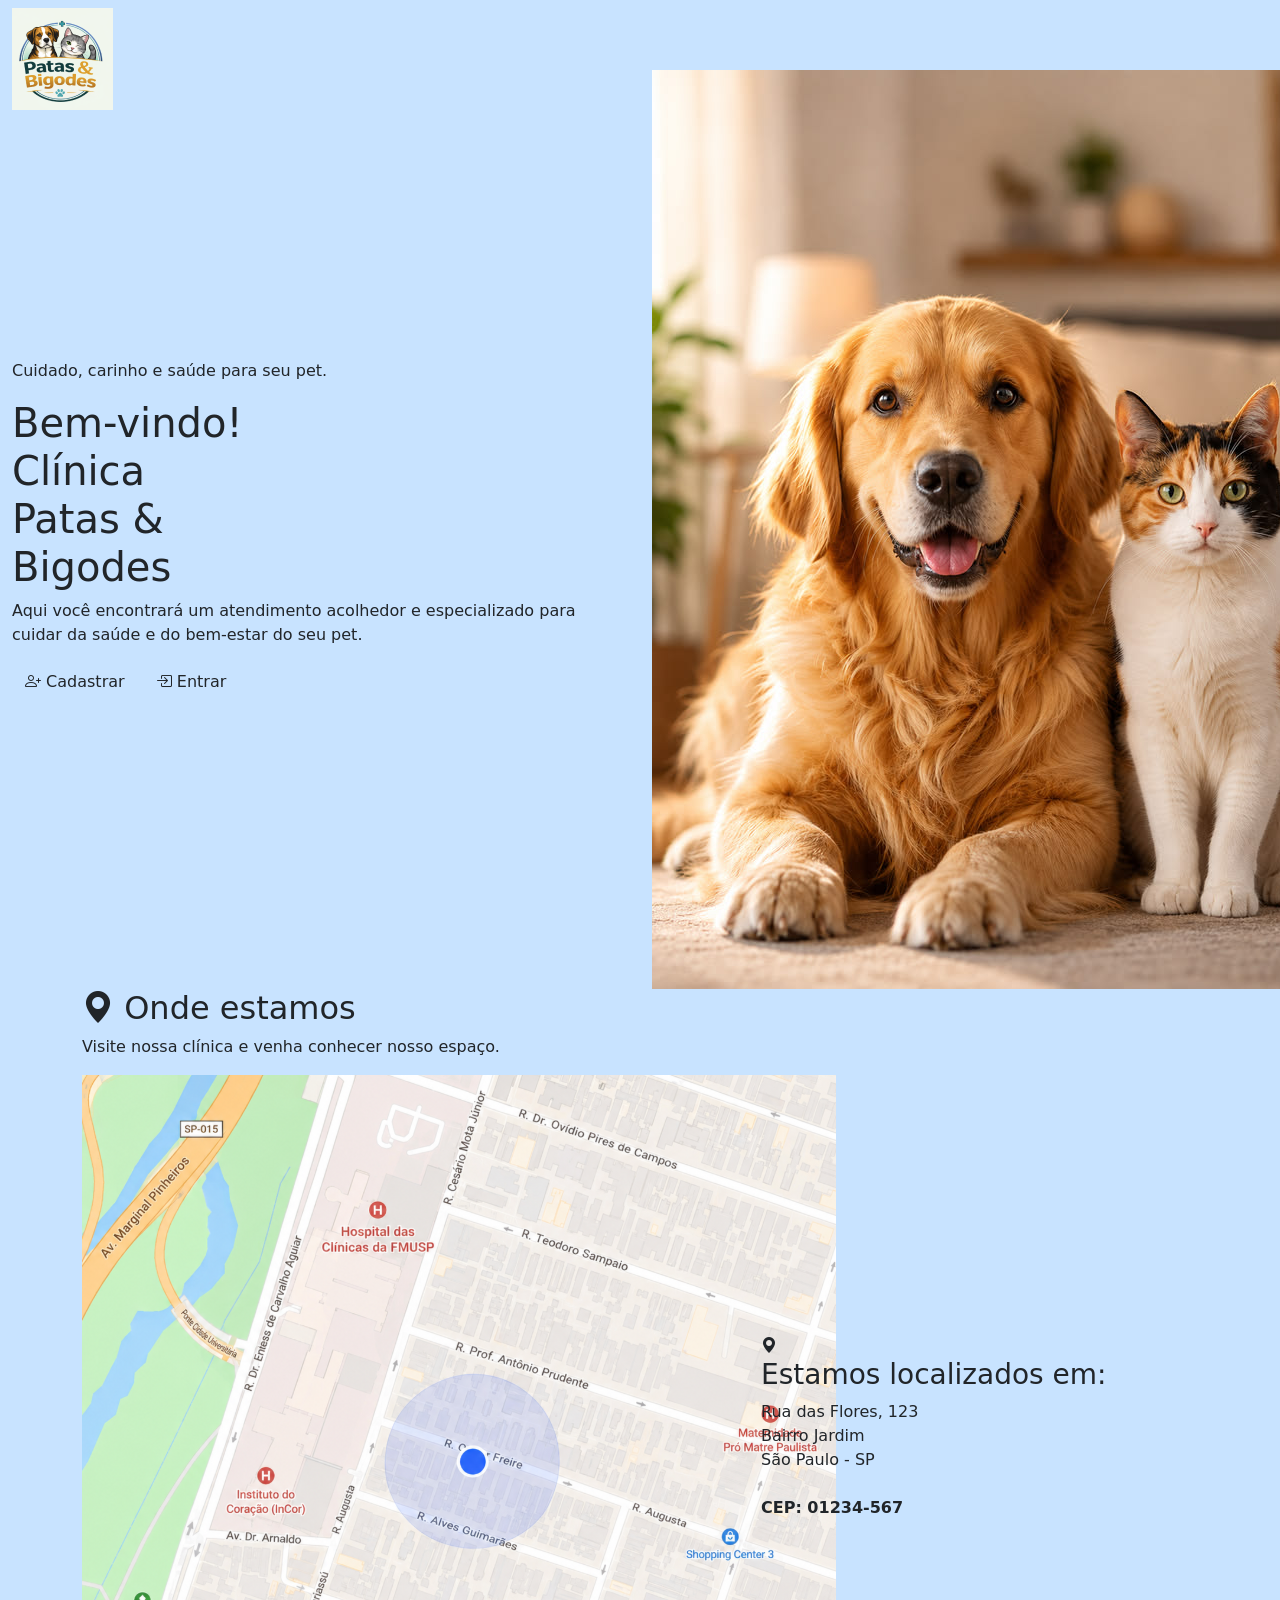
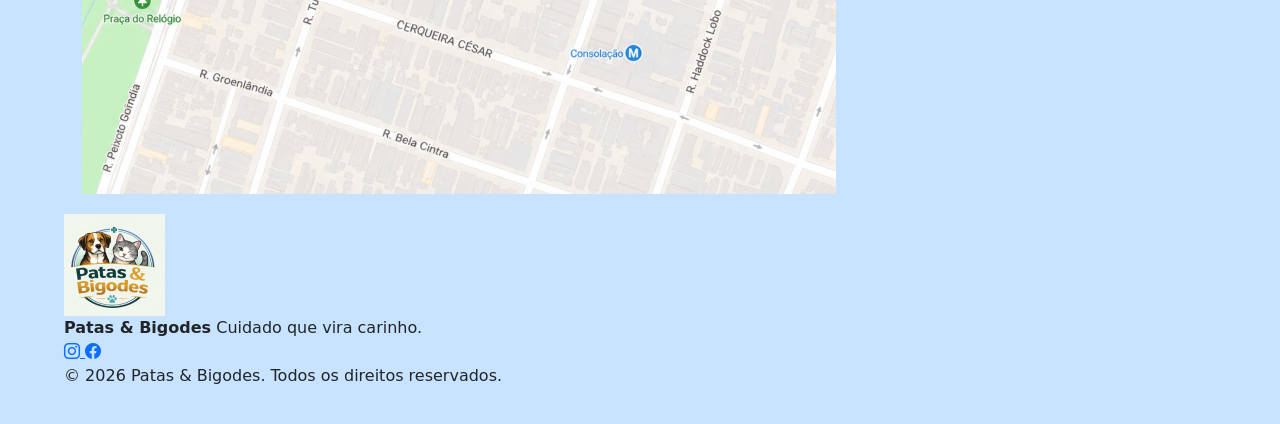
==== commit 84b0cc90: "css" ====
--- a/templates/index.html
+++ b/templates/index.html
@@ -22,593 +22,7 @@
     <!-- Favicon -->
     <link rel="icon" type="image/png" href="../static/img/favicon.png">
 
-    <style>
-        :root {
-            --verde-escuro: #005744;
-            --verde: #4d8b7d;
-            --verde-claro: #edf6f2;
-            --verde-muito-claro: #f7fbf9;
-            --amarelo: #e4a52b;
-            --amarelo-hover: #c98d18;
-            --branco: #ffffff;
-            --texto: #26332f;
-            --sombra: 0 15px 40px rgba(0, 87, 68, 0.12);
-        }
-
-        * {
-            box-sizing: border-box;
-        }
-
-        html {
-            scroll-behavior: smooth;
-        }
-
-        body {
-            margin: 0;
-            background-color: var(--verde-claro);
-            color: var(--texto);
-            font-family: Georgia, 'Times New Roman', serif;
-        }
-
-
-        /* =========================
-       CABEÇALHO
-    ========================= */
-
-        header {
-            background-color: var(--verde-escuro);
-            height: 80px;
-            box-shadow: 0 4px 15px rgba(0, 0, 0, 0.10);
-            position: relative;
-            z-index: 10;
-        }
-
-        .navbar {
-            height: 100%;
-            padding: 0 35px;
-        }
-
-        .navbar-brand {
-            display: flex;
-            align-items: center;
-            gap: 12px;
-            color: white;
-            text-decoration: none;
-            transition: 0.3s;
-        }
-
-        .navbar-brand:hover {
-            color: white;
-            transform: translateY(-1px);
-        }
-
-        .logo {
-            width: 62px;
-            height: 62px;
-            background-color: white;
-            border-radius: 50%;
-            display: flex;
-            align-items: center;
-            justify-content: center;
-            overflow: hidden;
-            box-shadow: 0 4px 10px rgba(0, 0, 0, 0.15);
-        }
-
-        .logo img {
-            width: 100%;
-            height: 100%;
-            object-fit: contain;
-            border-radius: 50%;
-        }
-
-        .nome-logo {
-            font-size: 25px;
-            font-weight: bold;
-            letter-spacing: 0.5px;
-        }
-
-        .nome-logo span {
-            color: var(--amarelo);
-        }
-
-
-        /* =========================
-       ÁREA PRINCIPAL
-    ========================= */
-
-        main {
-            background-color: var(--verde-claro);
-        }
-
-
-        /* =========================
-       SEÇÃO INICIAL
-    ========================= */
-
-        .inicio {
-            min-height: calc(100vh - 78px);
-            display: flex;
-            align-items: center;
-            justify-content: center;
-            padding: 60px 30px;
-        }
-
-        .card-clinica {
-            position: relative;
-            overflow: hidden;
-            background: linear-gradient(135deg,
-                    #4d8b7d 0%,
-                    #438375 100%);
-            border: none;
-            border-radius: 28px;
-            width: 100%;
-            max-width: 1100px;
-            padding: 55px;
-            color: white;
-            box-shadow: var(--sombra);
-        }
-
-        /* detalhe decorativo */
-
-        .card-clinica::before {
-            content: "";
-            position: absolute;
-            width: 230px;
-            height: 230px;
-            border: 2px solid rgba(255, 255, 255, 0.10);
-            border-radius: 50%;
-            right: -90px;
-            top: -90px;
-        }
-
-        .card-clinica::after {
-            content: "";
-            position: absolute;
-            width: 160px;
-            height: 160px;
-            border: 2px solid rgba(255, 255, 255, 0.08);
-            border-radius: 50%;
-            left: -80px;
-            bottom: -80px;
-        }
-
-        .conteudo {
-            position: relative;
-            z-index: 2;
-            padding-right: 35px;
-        }
-
-        .tagline {
-            display: inline-block;
-            color: var(--amarelo);
-            font-size: 17px;
-            font-weight: bold;
-            margin-bottom: 18px;
-            letter-spacing: 0.5px;
-        }
-
-        .titulo {
-            font-size: clamp(40px, 5vw, 62px);
-            font-weight: bold;
-            line-height: 1.05;
-            margin-bottom: 22px;
-            color: white;
-        }
-
-        .titulo span {
-            color: var(--amarelo);
-        }
-
-        .descricao {
-            max-width: 480px;
-            font-size: 18px;
-            line-height: 1.7;
-            margin-bottom: 30px;
-            color: rgba(255, 255, 255, 0.92);
-        }
-
-
-        /* =========================
-       BOTÕES
-    ========================= */
-
-        .botoes {
-            display: flex;
-            gap: 14px;
-            flex-wrap: wrap;
-        }
-
-        .btn-clinica {
-            background-color: var(--amarelo);
-            border: 2px solid var(--amarelo);
-            color: #1d1d1d;
-            font-family: Georgia, 'Times New Roman', serif;
-            font-weight: bold;
-            font-size: 16px;
-            padding: 11px 25px;
-            border-radius: 10px;
-            transition: all 0.3s ease;
-            box-shadow: 0 5px 12px rgba(0, 0, 0, 0.10);
-        }
-
-        .btn-clinica:hover {
-            background-color: var(--amarelo-hover);
-            border-color: var(--amarelo-hover);
-            color: white;
-            transform: translateY(-3px);
-            box-shadow: 0 8px 18px rgba(0, 0, 0, 0.18);
-        }
-
-        .btn-clinica i {
-            margin-right: 7px;
-        }
-
-
-        /* =========================
-       IMAGEM DOS ANIMAIS
-    ========================= */
-
-        .animais {
-            position: relative;
-            z-index: 2;
-            display: flex;
-            justify-content: center;
-            align-items: center;
-            padding: 15px;
-        }
-
-        .animais img {
-            width: 100%;
-            max-width: 470px;
-            height: 350px;
-            object-fit: cover;
-            border-radius: 22px;
-            box-shadow: 0 18px 35px rgba(0, 0, 0, 0.20);
-            border: 6px solid rgba(255, 255, 255, 0.85);
-        }
-
-
-        /* =========================
-       LOCALIZAÇÃO
-    ========================= */
-
-        .localizacao {
-            min-height: 620px;
-            padding: 90px 30px;
-            display: flex;
-            align-items: center;
-            background-color: var(--verde-muito-claro);
-        }
-
-        .localizacao .container {
-            max-width: 1100px;
-        }
-
-        .titulo-localizacao {
-            text-align: center;
-            margin-bottom: 45px;
-        }
-
-        .titulo-localizacao h2 {
-            color: var(--verde-escuro);
-            font-size: 38px;
-            font-weight: bold;
-            margin-bottom: 10px;
-        }
-
-        .titulo-localizacao p {
-            color: #63716c;
-            font-size: 16px;
-            margin: 0;
-        }
-
-        .mapa-container {
-            width: 100%;
-            max-width: 550px;
-            margin: auto;
-        }
-
-        .mapa {
-            width: 100%;
-            height: 330px;
-            object-fit: cover;
-            border-radius: 22px;
-            display: block;
-            box-shadow: var(--sombra);
-            border: 5px solid white;
-        }
-
-
-        /* =========================
-       ENDEREÇO
-    ========================= */
-
-        .endereco {
-            background-color: var(--verde-escuro);
-            color: white;
-            border-radius: 22px;
-            padding: 38px 30px;
-            max-width: 390px;
-            margin: auto;
-            text-align: center;
-            box-shadow: var(--sombra);
-        }
-
-        .icone-localizacao {
-            width: 60px;
-            height: 60px;
-            margin: 0 auto 18px;
-            background-color: rgba(228, 165, 43, 0.15);
-            border-radius: 50%;
-            display: flex;
-            align-items: center;
-            justify-content: center;
-            color: var(--amarelo);
-            font-size: 28px;
-        }
-
-        .endereco h3 {
-            color: var(--amarelo);
-            font-size: 22px;
-            margin-bottom: 18px;
-            font-weight: bold;
-        }
-
-        .endereco p {
-            font-size: 15px;
-            line-height: 1.8;
-            margin: 0;
-            color: rgba(255, 255, 255, 0.92);
-        }
-
-
-        /* =========================
-       RODAPÉ
-    ========================= */
-
-        footer {
-
-            background-color: #034C3C;
-
-            color: white;
-
-            box-shadow:
-                0 -4px 12px rgba(0, 0, 0, 0.12);
-
-        }
-
-        .footer-content {
-
-            width: min(1180px, 94%);
-
-            min-height: 100px;
-
-            margin: 0 auto;
-
-            padding: 20px 0;
-
-            display: flex;
-
-            align-items: center;
-
-            justify-content: space-between;
-
-            gap: 20px;
-
-        }
-
-        .footer-logo {
-
-            display: flex;
-
-            align-items: center;
-
-            gap: 12px;
-
-        }
-
-        .footer-logo img {
-
-            width: 52px;
-            height: 52px;
-
-            padding: 4px;
-
-            border-radius: 50%;
-
-            background-color: white;
-
-            object-fit: contain;
-
-
-        }
-
-        .footer-logo strong {
-
-            display: block;
-
-            font-size: 17px;
-
-        }
-
-        .footer-logo span {
-
-            display: block;
-
-            color: rgba(255, 255, 255, 0.7);
-
-            font-size: 15px;
-
-        }
-
-        .footer-social {
-
-            display: flex;
-
-            gap: 10px;
-
-        }
-
-        .footer-social a {
-
-            width: 38px;
-            height: 38px;
-
-            display: flex;
-
-            align-items: center;
-
-            justify-content: center;
-
-            border-radius: 50%;
-
-            background-color: rgba(255, 255, 255, 0.12);
-
-            color: white;
-
-            text-decoration: none;
-
-            transition: 0.3s;
-
-        }
-
-        .footer-social a:hover {
-
-            background-color: white;
-
-            color: #3E7CB1;
-
-            transform: translateY(-2px);
-
-        }
-
-        .footer-content>p {
-
-            margin: 0;
-
-            color: rgba(255, 255, 255, 0.75);
-
-            font-size: 12px;
-
-        }
-
-
-        /* =========================
-       RESPONSIVIDADE
-    ========================= */
-
-        @media (max-width: 991px) {
-
-            .inicio {
-                min-height: auto;
-                padding: 45px 20px;
-            }
-
-            .card-clinica {
-                padding: 45px 35px;
-            }
-
-            .conteudo {
-                padding-right: 0;
-                margin-bottom: 35px;
-            }
-
-            .titulo {
-                font-size: 48px;
-            }
-
-            .animais img {
-                max-width: 100%;
-                height: 320px;
-            }
-
-        }
-
-
-        @media (max-width: 768px) {
-
-            header {
-                background-color: var(--verde-escuro);
-                height: 80px
-            }
-
-            .navbar {
-                padding: 0 18px;
-            }
-
-            .logo {
-                width: 42px;
-                height: 42px;
-            }
-
-            .nome-logo {
-                font-size: 21px;
-            }
-
-            .inicio {
-                padding: 30px 15px;
-            }
-
-            .card-clinica {
-                padding: 35px 22px;
-                border-radius: 22px;
-            }
-
-            .conteudo {
-                text-align: center;
-            }
-
-            .tagline {
-                font-size: 15px;
-            }
-
-            .titulo {
-                font-size: 40px;
-            }
-
-            .descricao {
-                font-size: 16px;
-                margin-left: auto;
-                margin-right: auto;
-            }
-
-            .botoes {
-                justify-content: center;
-            }
-
-            .animais {
-                padding: 5px;
-            }
-
-            .animais img {
-                height: 250px;
-                border-width: 4px;
-            }
-
-            .localizacao {
-                padding: 65px 20px;
-            }
-
-            .titulo-localizacao h2 {
-                font-size: 30px;
-            }
-
-            .mapa {
-                height: 260px;
-            }
-
-            .endereco {
-                margin-top: 30px;
-            }
-
-            footer {
-                flex-direction: column;
-                text-align: center;
-                padding: 25px 15px;
-            }
-
-        }
-    </style>
+    <link rel="stylesheet" href="../static/css/style.css">
 
 </head>
 
--- a/static/css/style.css
+++ b/static/css/style.css
@@ -0,0 +1,301 @@
+body {
+    background-color: #C8E3FF;
+}
+
+header {
+    background-color: var(--verde-escuro);
+    height: 70px;
+}
+
+
+
+.nav-link {
+    background-color: white;
+    border-radius: 10px;
+    display: flex;
+    align-items: center;
+    justify-content: center;
+    font-size: 22px;
+    column-gap: 20px;
+    height: 100%;
+}
+
+.fundo {
+    background-image: url("img/pata.png");
+    background-size: 50px 50px;
+    background-position: center;
+    background-repeat: repeat;
+    min-height: 100vh;
+}
+
+/* .fundo {
+    background-color: #C8E3FF;
+
+    background-image:
+        url("img/pata.png"),
+        url("img/pata.png"),
+        url("img/pata.png");
+
+    background-size:
+        50px 50px,
+        30px 30px,
+        40px 40px;
+
+    background-position:
+        10px 20px,
+        80px 50px,
+        150px 10px;
+
+    background-repeat:
+        repeat,
+        repeat,
+        repeat;
+
+    min-height: 100vh;
+} */
+
+
+
+/* Navbar */
+.nav {
+    padding: 8px 16px;
+    align-items: center;
+    gap: 4px;
+}
+
+.nav-link {
+    color: #000;
+}
+
+.capa {
+    overflow: hidden;
+    border: none;
+}
+
+.capa-img {
+    height: 400px;
+    object-fit: cover;
+    opacity: 0.35;
+}
+
+/* Área principal da carteirinha */
+main>div {
+    width: min(1100px, 95%);
+    padding: 40px 30px 30px;
+}
+
+/* Informações do animal */
+.informacoes {
+    margin: 25px auto 35px;
+    max-width: 700px;
+}
+
+.informacoes h3 {
+    margin-top: 12px !important;
+    margin-bottom: 12px;
+}
+
+/* Área das abas */
+.container.text-center {
+    width: 100%;
+    max-width: 1050px;
+    padding: 0;
+    overflow: hidden;
+}
+
+#myTabContent .controle-atendimentos {
+    max-height: 450px;
+    overflow-y: auto;
+}
+
+/* Títulos */
+h5 {
+    text-align: center;
+    font-size: clamp(24px, 4vw, 40px);
+    color: #DE9E36;
+    margin: 25px 0;
+}
+
+/* Atualizações médicas */
+.mensagem {
+    background-color: #4F86B8;
+    width: min(932px, 95%);
+    min-height: 130px;
+    height: auto;
+
+    margin: 20px auto;
+
+    border-radius: 12px;
+    padding: 18px 20px;
+
+    text-align: left;
+    font-size: clamp(18px, 2.5vw, 30px);
+    color: #000;
+    box-sizing: border-box;
+}
+
+.mensagem p {
+    margin: 0 0 6px;
+    line-height: 1.15;
+}
+
+.mensagem .titulo {
+    font-weight: bold;
+    margin-bottom: 10px;
+}
+
+/* Vacinas */
+.vacinas {
+    background-color: #C8E3FF;
+    width: 100%;
+    height: auto;
+    min-height: 600px;
+
+    border-radius: 0 0 40px 40px;
+    padding: 15px 20px 30px;
+    box-sizing: border-box;
+}
+
+.grid-vacinas {
+    display: grid;
+
+    grid-template-columns: repeat(2, minmax(0, 458px));
+
+    gap: 25px;
+
+    justify-content: center;
+}
+
+.item-vacina {
+    min-width: 0;
+}
+
+.vacina {
+    background-color: #4F86B8;
+
+    width: 100%;
+    min-height: 123px;
+    height: auto;
+
+    border-radius: 8px;
+
+    padding: 12px 16px;
+
+    box-sizing: border-box;
+
+    text-align: left;
+    color: #fff;
+}
+
+.vacina p {
+    margin: 0 0 5px;
+    padding: 0;
+    font-size: clamp(18px, 2.5vw, 30px);
+    line-height: 1.1;
+}
+
+.data {
+    display: block;
+    font-size: 15px;
+    color: #000;
+    margin-left: 5px;
+    margin-bottom: 4px;
+}
+
+/* Rodapé */
+footer {
+    margin-top: 0 !important;
+    padding: 20px 5% !important;
+}
+
+/* Celular */
+@media (max-width: 768px) {
+
+    main>div {
+        width: 95%;
+        padding: 30px 15px 20px;
+    }
+
+    .informacoes h3 {
+        font-size: 20px;
+    }
+
+    .grid-vacinas {
+        grid-template-columns: 1fr;
+        gap: 20px;
+    }
+
+    .vacinas {
+        padding: 10px 15px 25px;
+    }
+
+    .mensagem {
+        width: 100%;
+    }
+
+    .nav {
+        flex-wrap: wrap;
+    }
+
+    .nav-link {
+        font-size: 14px;
+    }
+}
+
+
+
+@media print {
+
+    header,
+    footer,
+    .nav-tabs {
+        display: none !important;
+    }
+
+    body,
+    .fundo {
+        background: white !important;
+    }
+
+    main>div {
+        background: white !important;
+        padding: 0 !important;
+        margin: 0 !important;
+        width: 100% !important;
+    }
+
+    .controle-atendimentos {
+        max-height: none !important;
+        height: auto !important;
+        overflow: visible !important;
+    }
+
+    .capa {
+        box-shadow: none !important;
+        break-inside: avoid;
+    }
+
+    .container {
+        max-width: 100% !important;
+    }
+
+    .tab-pane {
+        display: block !important;
+        opacity: 1 !important;
+    }
+
+    .mensagem,
+    .item-vacina {
+        break-inside: avoid;
+        page-break-inside: avoid;
+    }
+
+    @page {
+        size: A4;
+        margin: 15mm;
+    }
+
+    .imprimir {
+        display: none !important;
+    }
+}
